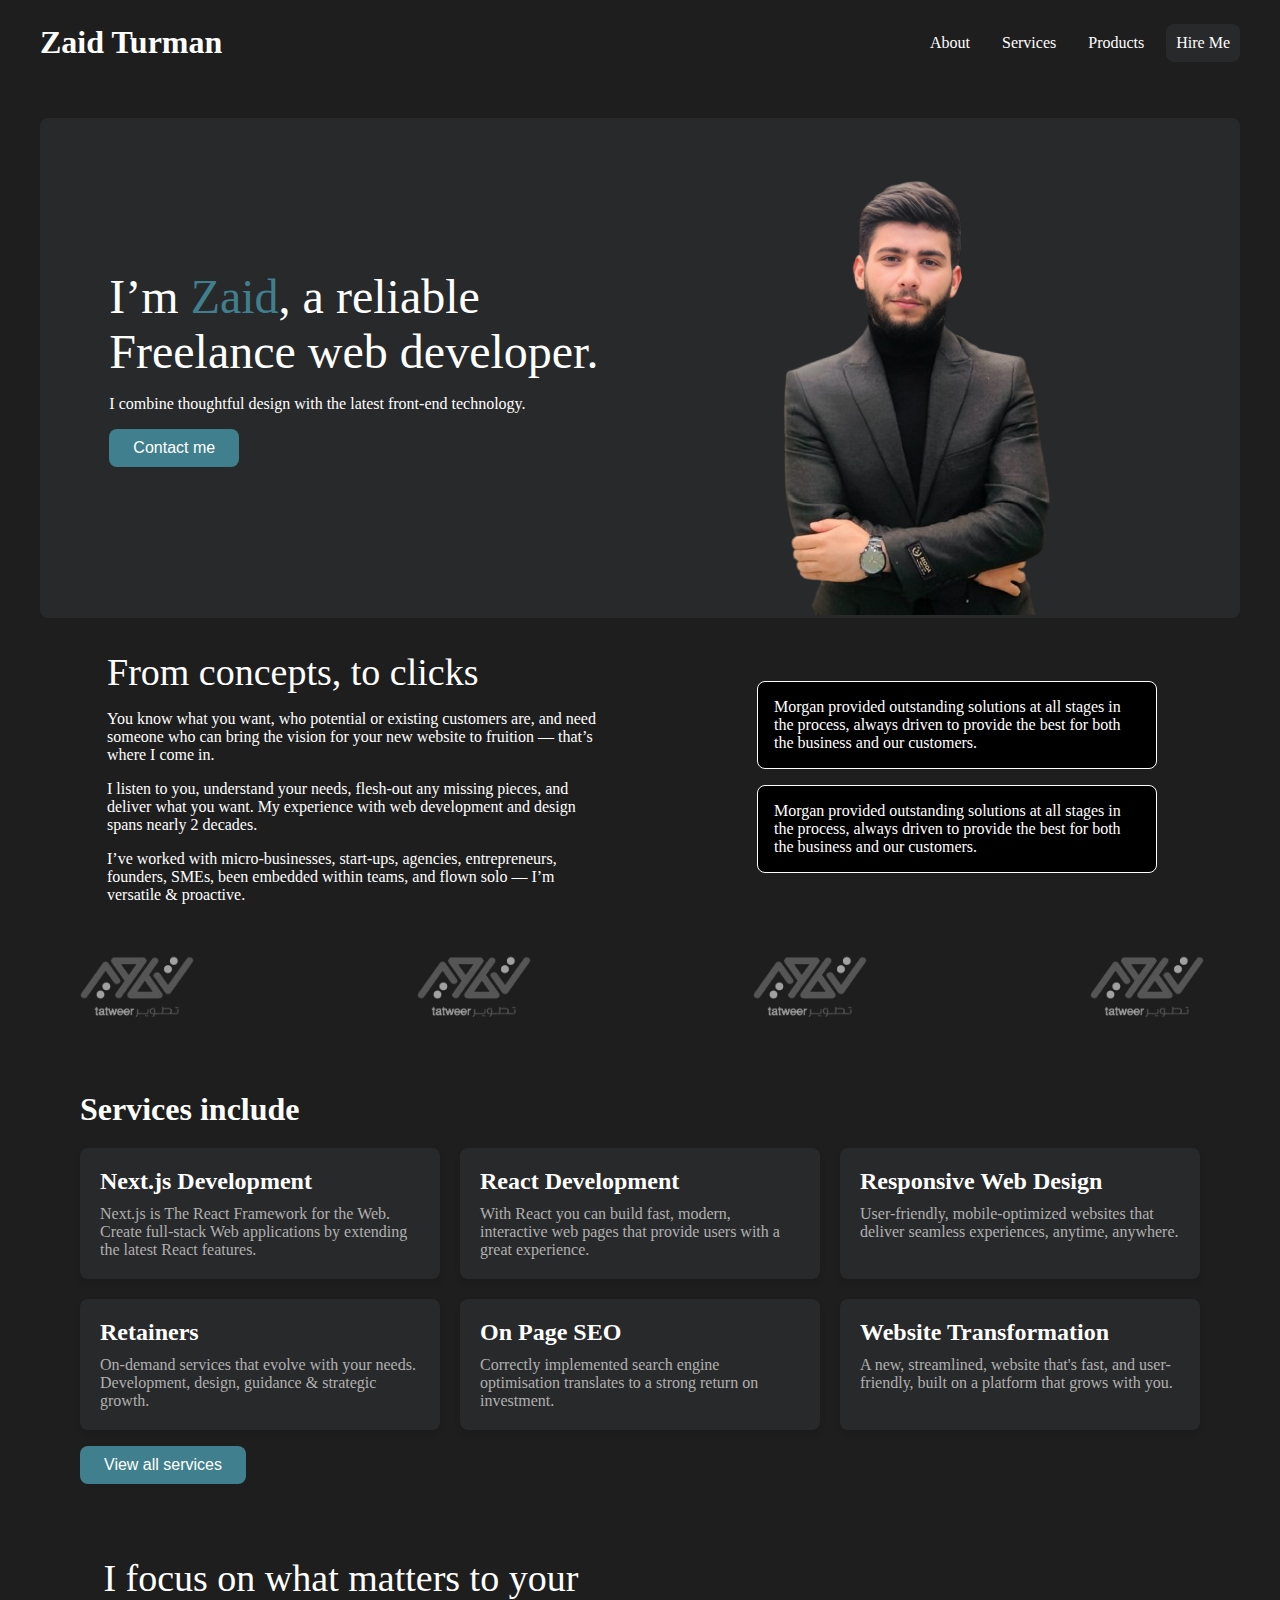
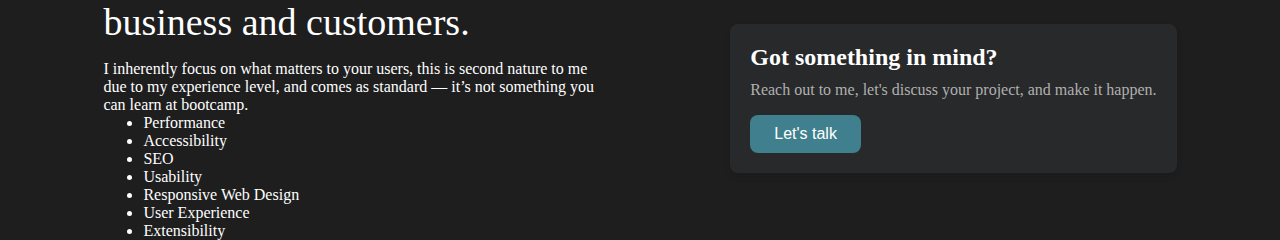
==== index.html @ c9b9c6cc "first commit" ====
<!DOCTYPE html>
<html lang="en">
  <head>
    <meta charset="UTF-8" />
    <meta name="viewport" content="width=device-width, initial-scale=1.0" />
    <title>Document</title>
    <link rel="stylesheet" href="css/app.css" />
  </head>

  <body>
    <div class="wrap">
      <header>
        <h1>Zaid Turman</h1>
        <nav>
          <ul>
            <li>About</li>
            <li>Services</li>
            <li>Products</li>
            <!-- <li>Guides</li>
            <li>Posts</li> -->
            <li class="last">Hire Me</li>
          </ul>
        </nav>
      </header>
      <main>
        <div class="hero">
          <div class="left">
            <h2>I’m <span>Zaid</span>, a reliable Freelance web developer.</h2>
            <p>
              I combine thoughtful design with the latest front-end technology.
            </p>
            <button class="btn">Contact me</button>
          </div>
          <div class="right">
            <img src="assets/images/hero.png" alt="zaid image" />
          </div>
        </div>
        <section class="section1">
          <div class="left">
            <h2>From concepts, to clicks</h2>
            <p>
              You know what you want, who potential or existing customers are,
              and need someone who can bring the vision for your new website to
              fruition — that’s where I come in.
            </p>
            <p>
              I listen to you, understand your needs, flesh-out any missing
              pieces, and deliver what you want. My experience with web
              development and design spans nearly 2 decades.
            </p>
            <p>
              I’ve worked with micro-businesses, start-ups, agencies,
              entrepreneurs, founders, SMEs, been embedded within teams, and
              flown solo — I’m versatile & proactive.
            </p>
          </div>
          <div class="right">
            <div class="card">
              Morgan provided outstanding solutions at all stages in the
              process, always driven to provide the best for both the business
              and our customers.
            </div>
            <div class="card">
              Morgan provided outstanding solutions at all stages in the
              process, always driven to provide the best for both the business
              and our customers.
            </div>
          </div>
        </section>
        <section class="logo-section">
          <img src="assets/images/tatweerlogo.png" alt="logo" class="logo" />
          <img src="assets/images/tatweerlogo.png" alt="logo" class="logo" />
          <img src="assets/images/tatweerlogo.png" alt="logo" class="logo" />
          <img src="assets/images/tatweerlogo.png" alt="logo" class="logo" />
        </section>
        <section class="services">
          <h2>Services include</h2>
          <div class="services-grid">
            <div class="service-card">
              <h3>Next.js Development</h3>
              <p>
                Next.js is The React Framework for the Web. Create full-stack
                Web applications by extending the latest React features.
              </p>
            </div>
            <div class="service-card">
              <h3>React Development</h3>
              <p>
                With React you can build fast, modern, interactive web pages
                that provide users with a great experience.
              </p>
            </div>
            <div class="service-card">
              <h3>Responsive Web Design</h3>
              <p>
                User-friendly, mobile-optimized websites that deliver seamless
                experiences, anytime, anywhere.
              </p>
            </div>
            <div class="service-card">
              <h3>Retainers</h3>
              <p>
                On-demand services that evolve with your needs. Development,
                design, guidance & strategic growth.
              </p>
            </div>
            <div class="service-card">
              <h3>On Page SEO</h3>
              <p>
                Correctly implemented search engine optimisation translates to a
                strong return on investment.
              </p>
            </div>
            <div class="service-card">
              <h3>Website Transformation</h3>
              <p>
                A new, streamlined, website that's fast, and user-friendly,
                built on a platform that grows with you.
              </p>
            </div>
          </div>
          <button class="btn">View all services</button>
        </section>
        <section class="section1">
          <div class="left">
            <h2>I focus on what matters to your business and customers.</h2>
            <p>
              I inherently focus on what matters to your users, this is second
              nature to me due to my experience level, and comes as standard —
              it’s not something you can learn at bootcamp.
            </p>
            <ul class="">
              <li>Performance</li>
              <li>Accessibility</li>
              <li>SEO</li>
              <li>Usability</li>
              <li>Responsive Web Design</li>
              <li>User Experience</li>
              <li>Extensibility</li>
            </ul>
          </div>
          <div class="right">
            <div class="service-card">
              <h3>Got something in mind?</h3>
              <p>
                Reach out to me, let's discuss your project, and make it happen.
              </p>
              <button class="btn">Let's talk</button>
            </div>
          </div>
        </section>
      </main>
    </div>
  </body>
</html>
---- css/app.css ----
* {
  margin: 0;
  box-sizing: border-box;
}
:root {
  --primary-color: #1e1e1e;
  --text-color: #fff;
  --secoundery-color: #28292a;
  --btn-color: #407f8d;
  --black-color: #000;
}
body {
  background-color: var(--primary-color);
  color: var(--text-color);
  font-family: "Roboto";
}
.wrap {
  max-width: 1200px;
  width: 100%;
  margin: 0 auto;
}
header {
  display: flex;
  justify-content: space-between;
  padding: 24px 0;
}
header nav ul {
  display: flex;
  gap: 12px;
  list-style: none;
}
header nav ul li {
  padding: 10px;
}

header nav ul li:last-child {
  background-color: var(--secoundery-color);
  border-radius: 8px;
  padding: 10px;
}
.hero {
  background-color: var(--secoundery-color);
  border-radius: 8px;
  height: 500px;
  margin-top: 2em;
  display: flex;
  justify-content: space-evenly;
  align-items: center;
}
.left {
  max-width: 500px;
}
.left h2 {
  font-size: 48px;
  font-weight: 500;
  span {
    color: var(--btn-color);
  }
}
.left p {
  margin-top: 16px;
  font-size: 16px;
  font-weight: 100;
}
.btn {
  margin-top: 16px;
  padding: 10px 24px;
  border-radius: 8px;
  background-color: var(--btn-color);
  color: var(--text-color);
  border: none;
  font-size: 16px;
}
.section1 {
  margin-top: 2em;
  display: flex;
  justify-content: space-around;
  align-items: center;
}
.section1 .left h2 {
  font-size: 38px;
  font-weight: 500;
}

.card {
  padding: 16px;
  border-radius: 8px;
  background-color: var(--black-color);
  color: var(--text-color);
  border: 1px solid var(--text-color);
  margin: 16px;
  max-width: 400px;
}
.logo-section {
  margin-top: 16px;
  display: flex;
  justify-content: space-between;
  align-items: center;
  padding: 20px;
}

.logo {
  filter: grayscale(100%);
  transition: filter 0.3s ease, transform 0.3s ease;
  max-width: 150px; /* Adjust this based on your logo size */
}

.logo:hover {
  filter: grayscale(0%);
  transform: scale(1.05); /* Optional for slight zoom effect on hover */
}

/* General Section Styles */
.services {
  padding: 40px;
}

.services h2 {
  font-size: 2rem;
  margin-bottom: 20px;
  text-align: left;
}

/* Grid Layout */
.services-grid {
  display: grid;
  grid-template-columns: repeat(3, minmax(300px, 1fr));
  gap: 20px;
  margin-top: 20px;
}

/* Individual Service Card */
.service-card {
  background-color: var(
    --secoundery-color
  ); /* Slightly lighter background for contrast */
  border-radius: 8px;
  padding: 20px;
  box-shadow: 0 4px 6px rgba(0, 0, 0, 0.1);
  transition: transform 0.3s ease, box-shadow 0.3s ease;
}

.service-card h3 {
  font-size: 1.5rem;
  margin-bottom: 10px;
}

.service-card p {
  font-size: 1rem;
  color: #b0b0b0; /* Slightly muted text for descriptions */
}

.service-card:hover {
  transform: translateY(-5px);
  box-shadow: 0 8px 15px rgba(0, 0, 0, 0.2);
}
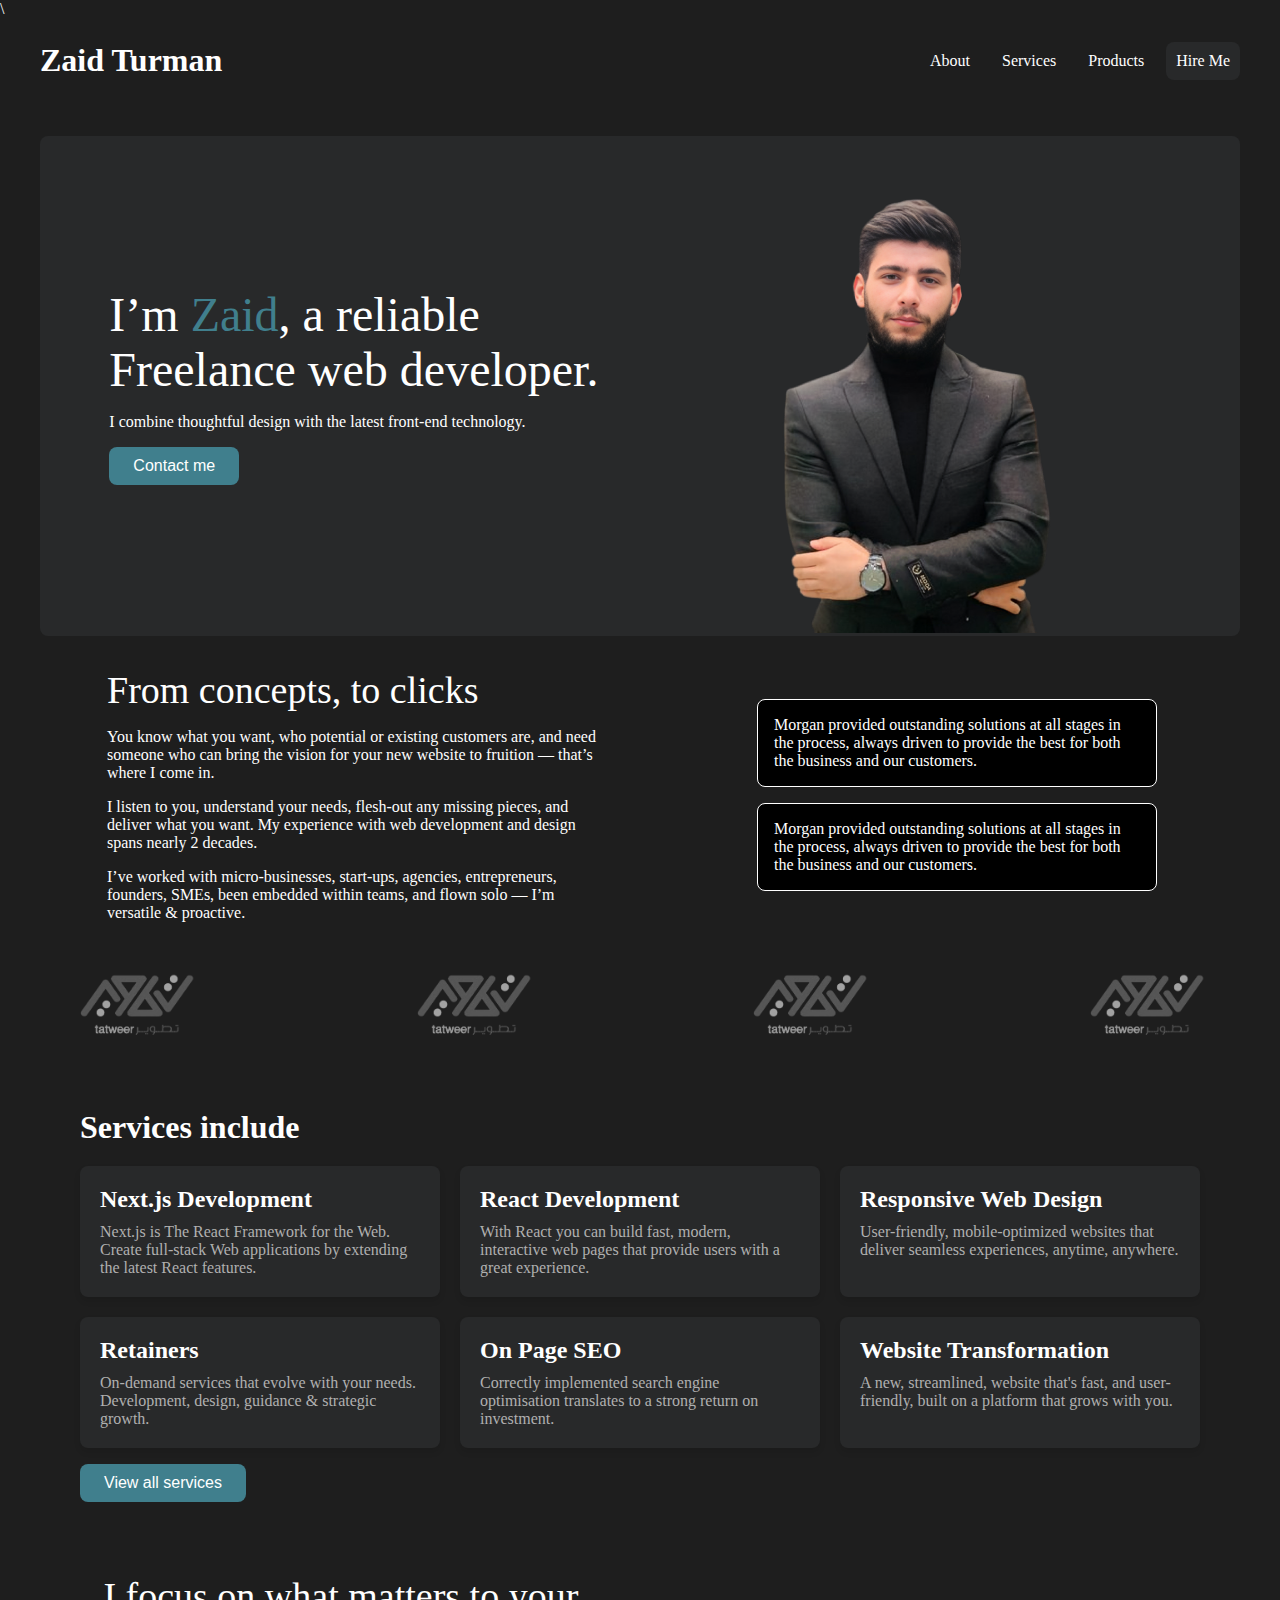
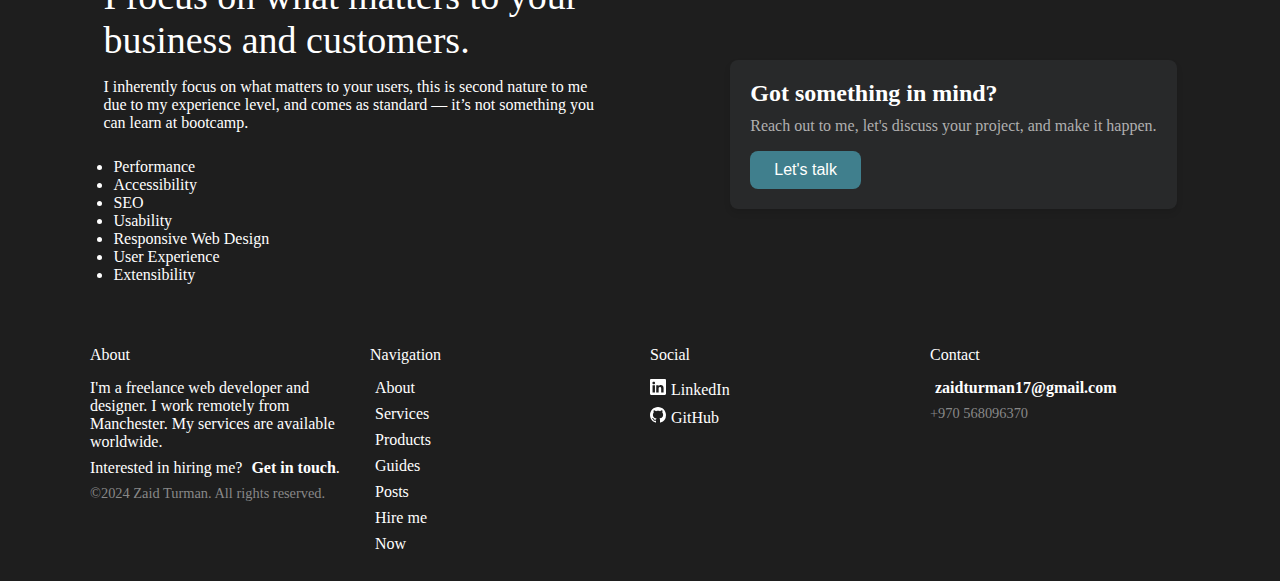
==== commit 470ba375: "add social icons" ====
--- a/index.html
+++ b/index.html
@@ -1,155 +1,200 @@
 <!DOCTYPE html>
 <html lang="en">
-  <head>
-    <meta charset="UTF-8" />
-    <meta name="viewport" content="width=device-width, initial-scale=1.0" />
-    <title>Document</title>
-    <link rel="stylesheet" href="css/app.css" />
-  </head>
-
-  <body>
-    <div class="wrap">
-      <header>
-        <h1>Zaid Turman</h1>
-        <nav>
-          <ul>
-            <li>About</li>
-            <li>Services</li>
-            <li>Products</li>
-            <!-- <li>Guides</li>
+
+<head>
+  <meta charset="UTF-8" />
+  <meta name="viewport" content="width=device-width, initial-scale=1.0" />
+  <title>Document</title>
+  <link rel="stylesheet" href="css/app.css" />\
+  <!--  <link href="https://cdn.jsdelivr.net/npm/bootstrap@5.3.3/dist/css/bootstrap.min.css" rel="stylesheet"
+    integrity="sha384-QWTKZyjpPEjISv5WaRU9OFeRpok6YctnYmDr5pNlyT2bRjXh0JMhjY6hW+ALEwIH" crossorigin="anonymous"> -->
+</head>
+
+<body>
+  <div class="wrap">
+    <header>
+      <h1>Zaid Turman</h1>
+      <nav>
+        <ul>
+          <li>About</li>
+          <li>Services</li>
+          <li>Products</li>
+          <!-- <li>Guides</li>
             <li>Posts</li> -->
-            <li class="last">Hire Me</li>
+          <li class="last">Hire Me</li>
+        </ul>
+      </nav>
+    </header>
+    <main>
+      <div class="hero">
+        <div class="left">
+          <h2>I’m <span>Zaid</span>, a reliable Freelance web developer.</h2>
+          <p>
+            I combine thoughtful design with the latest front-end technology.
+          </p>
+          <button class="btn">Contact me</button>
+        </div>
+        <div class="right">
+          <img src="assets/images/hero.png" alt="zaid image" />
+        </div>
+      </div>
+      <section class="section1">
+        <div class="left">
+          <h2>From concepts, to clicks</h2>
+          <p>
+            You know what you want, who potential or existing customers are,
+            and need someone who can bring the vision for your new website to
+            fruition — that’s where I come in.
+          </p>
+          <p>
+            I listen to you, understand your needs, flesh-out any missing
+            pieces, and deliver what you want. My experience with web
+            development and design spans nearly 2 decades.
+          </p>
+          <p>
+            I’ve worked with micro-businesses, start-ups, agencies,
+            entrepreneurs, founders, SMEs, been embedded within teams, and
+            flown solo — I’m versatile & proactive.
+          </p>
+        </div>
+        <div class="right">
+          <div class="card">
+            Morgan provided outstanding solutions at all stages in the
+            process, always driven to provide the best for both the business
+            and our customers.
+          </div>
+          <div class="card">
+            Morgan provided outstanding solutions at all stages in the
+            process, always driven to provide the best for both the business
+            and our customers.
+          </div>
+        </div>
+      </section>
+      <section class="logo-section">
+        <img src="assets/images/tatweerlogo.png" alt="logo" class="logo" />
+        <img src="assets/images/tatweerlogo.png" alt="logo" class="logo" />
+        <img src="assets/images/tatweerlogo.png" alt="logo" class="logo" />
+        <img src="assets/images/tatweerlogo.png" alt="logo" class="logo" />
+      </section>
+      <section class="services">
+        <h2>Services include</h2>
+        <div class="services-grid">
+          <div class="service-card">
+            <h3>Next.js Development</h3>
+            <p>
+              Next.js is The React Framework for the Web. Create full-stack
+              Web applications by extending the latest React features.
+            </p>
+          </div>
+          <div class="service-card">
+            <h3>React Development</h3>
+            <p>
+              With React you can build fast, modern, interactive web pages
+              that provide users with a great experience.
+            </p>
+          </div>
+          <div class="service-card">
+            <h3>Responsive Web Design</h3>
+            <p>
+              User-friendly, mobile-optimized websites that deliver seamless
+              experiences, anytime, anywhere.
+            </p>
+          </div>
+          <div class="service-card">
+            <h3>Retainers</h3>
+            <p>
+              On-demand services that evolve with your needs. Development,
+              design, guidance & strategic growth.
+            </p>
+          </div>
+          <div class="service-card">
+            <h3>On Page SEO</h3>
+            <p>
+              Correctly implemented search engine optimisation translates to a
+              strong return on investment.
+            </p>
+          </div>
+          <div class="service-card">
+            <h3>Website Transformation</h3>
+            <p>
+              A new, streamlined, website that's fast, and user-friendly,
+              built on a platform that grows with you.
+            </p>
+          </div>
+        </div>
+        <button class="btn">View all services</button>
+      </section>
+      <section class="section1">
+        <div class="left">
+          <h2>I focus on what matters to your business and customers.</h2>
+          <p>
+            I inherently focus on what matters to your users, this is second
+            nature to me due to my experience level, and comes as standard —
+            it’s not something you can learn at bootcamp.
+          </p>
+          <ul class="ulsection3">
+            <li>Performance</li>
+            <li>Accessibility</li>
+            <li>SEO</li>
+            <li>Usability</li>
+            <li>Responsive Web Design</li>
+            <li>User Experience</li>
+            <li>Extensibility</li>
           </ul>
-        </nav>
-      </header>
-      <main>
-        <div class="hero">
-          <div class="left">
-            <h2>I’m <span>Zaid</span>, a reliable Freelance web developer.</h2>
-            <p>
-              I combine thoughtful design with the latest front-end technology.
-            </p>
-            <button class="btn">Contact me</button>
-          </div>
-          <div class="right">
-            <img src="assets/images/hero.png" alt="zaid image" />
-          </div>
-        </div>
-        <section class="section1">
-          <div class="left">
-            <h2>From concepts, to clicks</h2>
-            <p>
-              You know what you want, who potential or existing customers are,
-              and need someone who can bring the vision for your new website to
-              fruition — that’s where I come in.
-            </p>
-            <p>
-              I listen to you, understand your needs, flesh-out any missing
-              pieces, and deliver what you want. My experience with web
-              development and design spans nearly 2 decades.
-            </p>
-            <p>
-              I’ve worked with micro-businesses, start-ups, agencies,
-              entrepreneurs, founders, SMEs, been embedded within teams, and
-              flown solo — I’m versatile & proactive.
-            </p>
-          </div>
-          <div class="right">
-            <div class="card">
-              Morgan provided outstanding solutions at all stages in the
-              process, always driven to provide the best for both the business
-              and our customers.
-            </div>
-            <div class="card">
-              Morgan provided outstanding solutions at all stages in the
-              process, always driven to provide the best for both the business
-              and our customers.
-            </div>
-          </div>
-        </section>
-        <section class="logo-section">
-          <img src="assets/images/tatweerlogo.png" alt="logo" class="logo" />
-          <img src="assets/images/tatweerlogo.png" alt="logo" class="logo" />
-          <img src="assets/images/tatweerlogo.png" alt="logo" class="logo" />
-          <img src="assets/images/tatweerlogo.png" alt="logo" class="logo" />
-        </section>
-        <section class="services">
-          <h2>Services include</h2>
-          <div class="services-grid">
-            <div class="service-card">
-              <h3>Next.js Development</h3>
-              <p>
-                Next.js is The React Framework for the Web. Create full-stack
-                Web applications by extending the latest React features.
-              </p>
-            </div>
-            <div class="service-card">
-              <h3>React Development</h3>
-              <p>
-                With React you can build fast, modern, interactive web pages
-                that provide users with a great experience.
-              </p>
-            </div>
-            <div class="service-card">
-              <h3>Responsive Web Design</h3>
-              <p>
-                User-friendly, mobile-optimized websites that deliver seamless
-                experiences, anytime, anywhere.
-              </p>
-            </div>
-            <div class="service-card">
-              <h3>Retainers</h3>
-              <p>
-                On-demand services that evolve with your needs. Development,
-                design, guidance & strategic growth.
-              </p>
-            </div>
-            <div class="service-card">
-              <h3>On Page SEO</h3>
-              <p>
-                Correctly implemented search engine optimisation translates to a
-                strong return on investment.
-              </p>
-            </div>
-            <div class="service-card">
-              <h3>Website Transformation</h3>
-              <p>
-                A new, streamlined, website that's fast, and user-friendly,
-                built on a platform that grows with you.
-              </p>
-            </div>
-          </div>
-          <button class="btn">View all services</button>
-        </section>
-        <section class="section1">
-          <div class="left">
-            <h2>I focus on what matters to your business and customers.</h2>
-            <p>
-              I inherently focus on what matters to your users, this is second
-              nature to me due to my experience level, and comes as standard —
-              it’s not something you can learn at bootcamp.
-            </p>
-            <ul class="">
-              <li>Performance</li>
-              <li>Accessibility</li>
-              <li>SEO</li>
-              <li>Usability</li>
-              <li>Responsive Web Design</li>
-              <li>User Experience</li>
-              <li>Extensibility</li>
-            </ul>
-          </div>
-          <div class="right">
-            <div class="service-card">
-              <h3>Got something in mind?</h3>
-              <p>
-                Reach out to me, let's discuss your project, and make it happen.
-              </p>
-              <button class="btn">Let's talk</button>
-            </div>
-          </div>
-        </section>
-      </main>
-    </div>
-  </body>
-</html>
+        </div>
+        <div class="right">
+          <div class="service-card">
+            <h3>Got something in mind?</h3>
+            <p>
+              Reach out to me, let's discuss your project, and make it happen.
+            </p>
+            <button class="btn">Let's talk</button>
+          </div>
+        </div>
+      </section>
+    </main>
+    <footer class="footer">
+      <div class="footer-section about">
+        <h3>About</h3>
+        <p>I'm a freelance web developer and designer. I work remotely from Manchester. My services are available
+          worldwide.
+        </p>
+        <p>Interested in hiring me? <a href="#">Get in touch</a>.</p>
+        <p>©2024 Zaid Turman. All rights reserved.</p>
+      </div>
+
+      <div class="footer-section navigation">
+        <h3>Navigation</h3>
+        <ul>
+          <li><a href="#">About</a></li>
+          <li><a href="#">Services</a></li>
+          <li><a href="#">Products</a></li>
+          <li><a href="#">Guides</a></li>
+          <li><a href="#">Posts</a></li>
+          <li><a href="#">Hire me</a></li>
+          <li><a href="#">Now</a></li>
+        </ul>
+      </div>
+
+      <div class="footer-section social">
+        <h3>Social</h3>
+        <ul>
+          <li><img src="assets/images/linkedin.svg" alt=""><a href="#">LinkedIn</a></li>
+          <li><img src="assets/images/github.svg" alt=""><a href="#">GitHub</a></li>
+        </ul>
+      </div>
+
+      <div class="footer-section contact">
+        <h3>Contact</h3>
+        <p><a href="mailto:zaidturman17@gmail.com">zaidturman17@gmail.com</a></p>
+        <p>+970 568096370</p>
+      </div>
+    </footer>
+
+  </div>
+  <script src="https://cdn.jsdelivr.net/npm/bootstrap@5.3.3/dist/js/bootstrap.bundle.min.js"
+    integrity="sha384-YvpcrYf0tY3lHB60NNkmXc5s9fDVZLESaAA55NDzOxhy9GkcIdslK1eN7N6jIeHz"
+    crossorigin="anonymous"></script>
+</body>
+
+</html>--- a/css/app.css
+++ b/css/app.css
@@ -2,6 +2,7 @@
   margin: 0;
   box-sizing: border-box;
 }
+
 :root {
   --primary-color: #1e1e1e;
   --text-color: #fff;
@@ -9,26 +10,31 @@
   --btn-color: #407f8d;
   --black-color: #000;
 }
+
 body {
   background-color: var(--primary-color);
   color: var(--text-color);
   font-family: "Roboto";
 }
+
 .wrap {
   max-width: 1200px;
   width: 100%;
   margin: 0 auto;
 }
+
 header {
   display: flex;
   justify-content: space-between;
   padding: 24px 0;
 }
+
 header nav ul {
   display: flex;
   gap: 12px;
   list-style: none;
 }
+
 header nav ul li {
   padding: 10px;
 }
@@ -38,6 +44,7 @@
   border-radius: 8px;
   padding: 10px;
 }
+
 .hero {
   background-color: var(--secoundery-color);
   border-radius: 8px;
@@ -47,21 +54,26 @@
   justify-content: space-evenly;
   align-items: center;
 }
+
 .left {
   max-width: 500px;
 }
+
 .left h2 {
   font-size: 48px;
   font-weight: 500;
+
   span {
     color: var(--btn-color);
   }
 }
+
 .left p {
   margin-top: 16px;
   font-size: 16px;
   font-weight: 100;
 }
+
 .btn {
   margin-top: 16px;
   padding: 10px 24px;
@@ -71,12 +83,14 @@
   border: none;
   font-size: 16px;
 }
+
 .section1 {
   margin-top: 2em;
   display: flex;
   justify-content: space-around;
   align-items: center;
 }
+
 .section1 .left h2 {
   font-size: 38px;
   font-weight: 500;
@@ -91,6 +105,7 @@
   margin: 16px;
   max-width: 400px;
 }
+
 .logo-section {
   margin-top: 16px;
   display: flex;
@@ -102,12 +117,14 @@
 .logo {
   filter: grayscale(100%);
   transition: filter 0.3s ease, transform 0.3s ease;
-  max-width: 150px; /* Adjust this based on your logo size */
+  max-width: 150px;
+  /* Adjust this based on your logo size */
 }
 
 .logo:hover {
   filter: grayscale(0%);
-  transform: scale(1.05); /* Optional for slight zoom effect on hover */
+  transform: scale(1.05);
+  /* Optional for slight zoom effect on hover */
 }
 
 /* General Section Styles */
@@ -131,9 +148,8 @@
 
 /* Individual Service Card */
 .service-card {
-  background-color: var(
-    --secoundery-color
-  ); /* Slightly lighter background for contrast */
+  background-color: var(--secoundery-color);
+  /* Slightly lighter background for contrast */
   border-radius: 8px;
   padding: 20px;
   box-shadow: 0 4px 6px rgba(0, 0, 0, 0.1);
@@ -147,10 +163,76 @@
 
 .service-card p {
   font-size: 1rem;
-  color: #b0b0b0; /* Slightly muted text for descriptions */
+  color: #b0b0b0;
+  /* Slightly muted text for descriptions */
 }
 
 .service-card:hover {
   transform: translateY(-5px);
   box-shadow: 0 8px 15px rgba(0, 0, 0, 0.2);
 }
+
+.ulsection3 {
+  margin-top: 16px;
+  padding: 10px;
+}
+
+.footer {
+  display: flex;
+  justify-content: space-between;
+  align-items: flex-start;
+  padding: 20px 40px;
+  margin-top: 2rem;
+}
+
+.footer-section {
+  flex: 1;
+  margin: 0 10px;
+}
+
+.footer-section h3 {
+  margin-bottom: 15px;
+  font-size: 16px;
+  color: var(--text-color);
+  font-weight: 100;
+}
+
+.footer-section ul {
+  list-style: none;
+  padding: 0;
+
+}
+
+.footer-section ul li {
+  margin: 8px 0;
+  color: var(--text-color);
+}
+
+.footer-section ul li a,
+.footer-section p a {
+  text-decoration: none;
+  color: var(--text-color);
+  margin-left: 5px;
+}
+
+.footer-section ul li a:hover,
+.footer-section p a:hover {
+  text-decoration: underline;
+}
+
+.footer-section p {
+  margin: 8px 0;
+}
+
+.footer-section p:last-of-type {
+  font-size: 0.9em;
+  color: #888888;
+}
+
+.footer-section p a {
+  font-weight: bold;
+}
+
+.footer-section p a:hover {
+  text-decoration: underline;
+}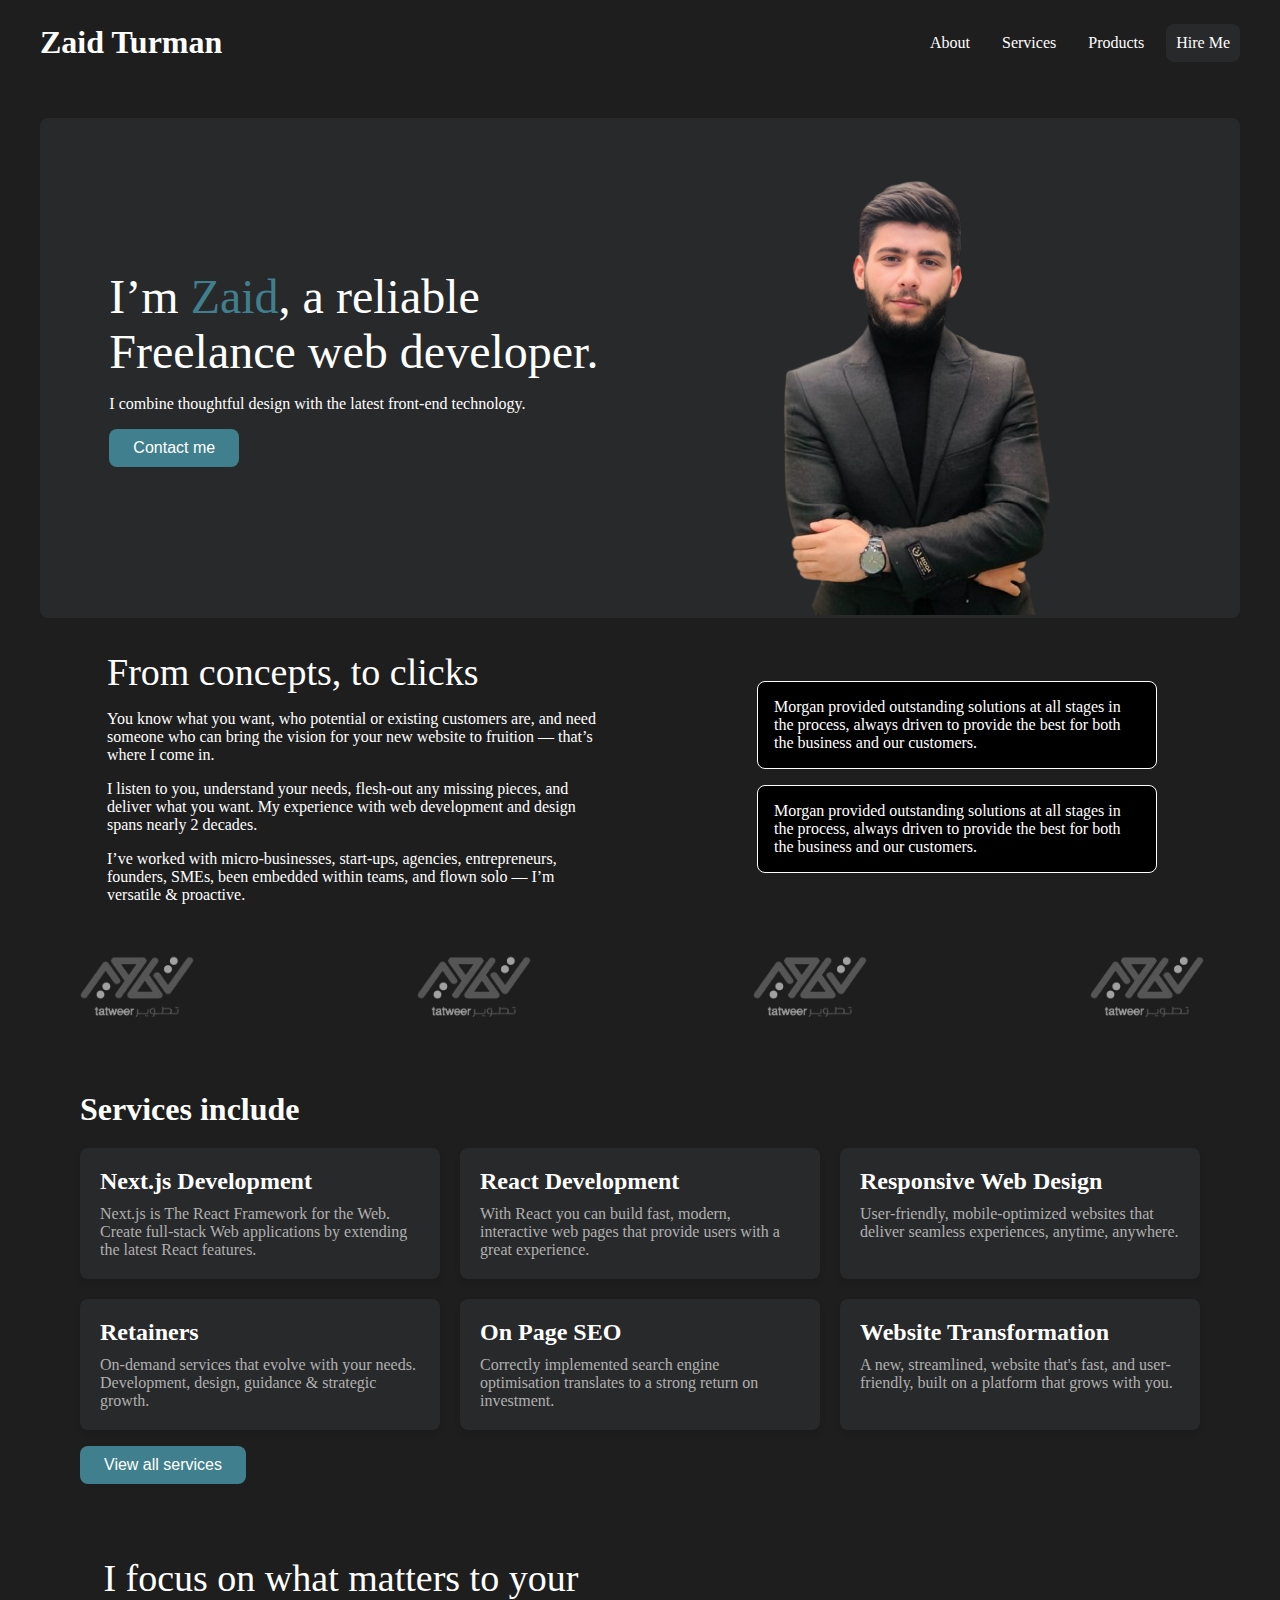
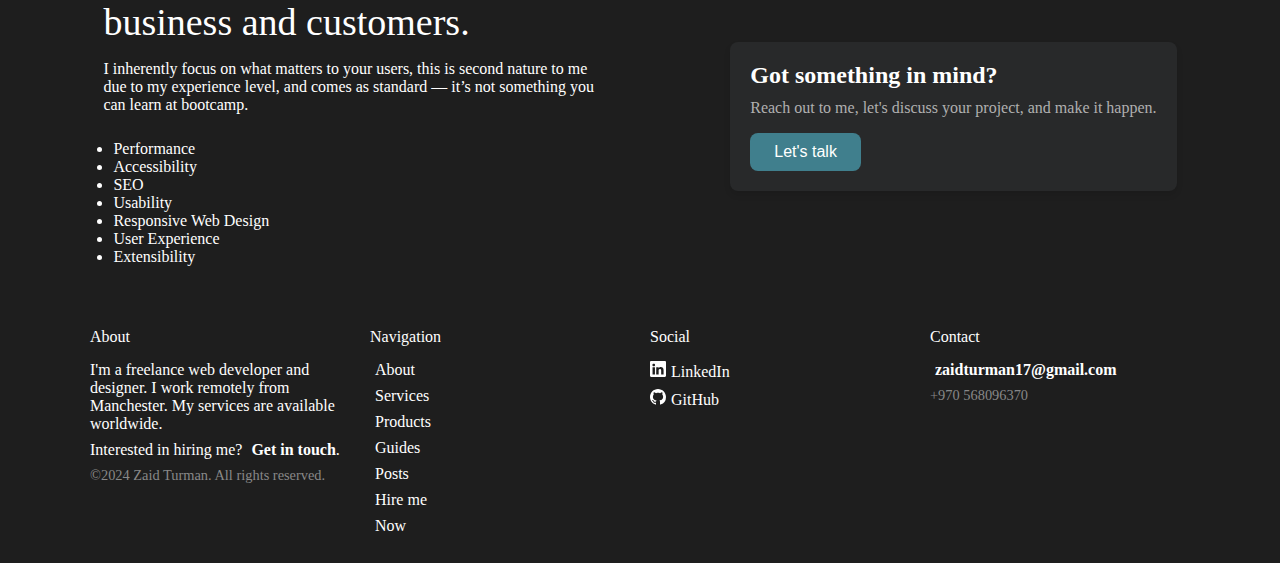
==== commit 088d12f2: "about start" ====
--- a/index.html
+++ b/index.html
@@ -5,7 +5,7 @@
   <meta charset="UTF-8" />
   <meta name="viewport" content="width=device-width, initial-scale=1.0" />
   <title>Document</title>
-  <link rel="stylesheet" href="css/app.css" />\
+  <link rel="stylesheet" href="css/app.css" />
   <!--  <link href="https://cdn.jsdelivr.net/npm/bootstrap@5.3.3/dist/css/bootstrap.min.css" rel="stylesheet"
     integrity="sha384-QWTKZyjpPEjISv5WaRU9OFeRpok6YctnYmDr5pNlyT2bRjXh0JMhjY6hW+ALEwIH" crossorigin="anonymous"> -->
 </head>
@@ -16,12 +16,20 @@
       <h1>Zaid Turman</h1>
       <nav>
         <ul>
-          <li>About</li>
-          <li>Services</li>
-          <li>Products</li>
+          <a href="about.html">
+            <li>About</li>
+          </a>
+          <a href="about.html">
+            <li>Services</li>
+          </a>
+          <a href="about.html">
+            <li>Products</li>
+          </a>
           <!-- <li>Guides</li>
             <li>Posts</li> -->
-          <li class="last">Hire Me</li>
+          <a href="about.html">
+            <li class="last">Hire Me</li>
+          </a>
         </ul>
       </nav>
     </header>
@@ -166,7 +174,7 @@
       <div class="footer-section navigation">
         <h3>Navigation</h3>
         <ul>
-          <li><a href="#">About</a></li>
+          <li><a href="about.html">About</a></li>
           <li><a href="#">Services</a></li>
           <li><a href="#">Products</a></li>
           <li><a href="#">Guides</a></li>
--- a/css/app.css
+++ b/css/app.css
@@ -35,14 +35,24 @@
   list-style: none;
 }
 
+header nav ul a {
+  text-decoration: none;
+  color: var(--text-color);
+  background-color: none;
+}
+
+header nav ul a:hover {
+  background-color: var(--secoundery-color);
+  border-radius: 8px;
+}
+
 header nav ul li {
   padding: 10px;
 }
 
-header nav ul li:last-child {
-  background-color: var(--secoundery-color);
-  border-radius: 8px;
-  padding: 10px;
+header nav ul a:last-child {
+  background-color: var(--secoundery-color);
+  border-radius: 8px;
 }
 
 .hero {
@@ -235,4 +245,25 @@
 
 .footer-section p a:hover {
   text-decoration: underline;
+}
+
+.heroabout {
+  background-color: var(--secoundery-color);
+  border-radius: 8px;
+  height: 300px;
+  margin-top: 2em;
+  display: flex;
+  justify-content: space-evenly;
+  align-items: center;
+  width: 90%;
+}
+
+.aboutright {
+  position: relative;
+  right: -300px;
+  top: 100px;
+  border-radius: 8px;
+  width: 300px;
+  height: 300px;
+  background-color: #000;
 }